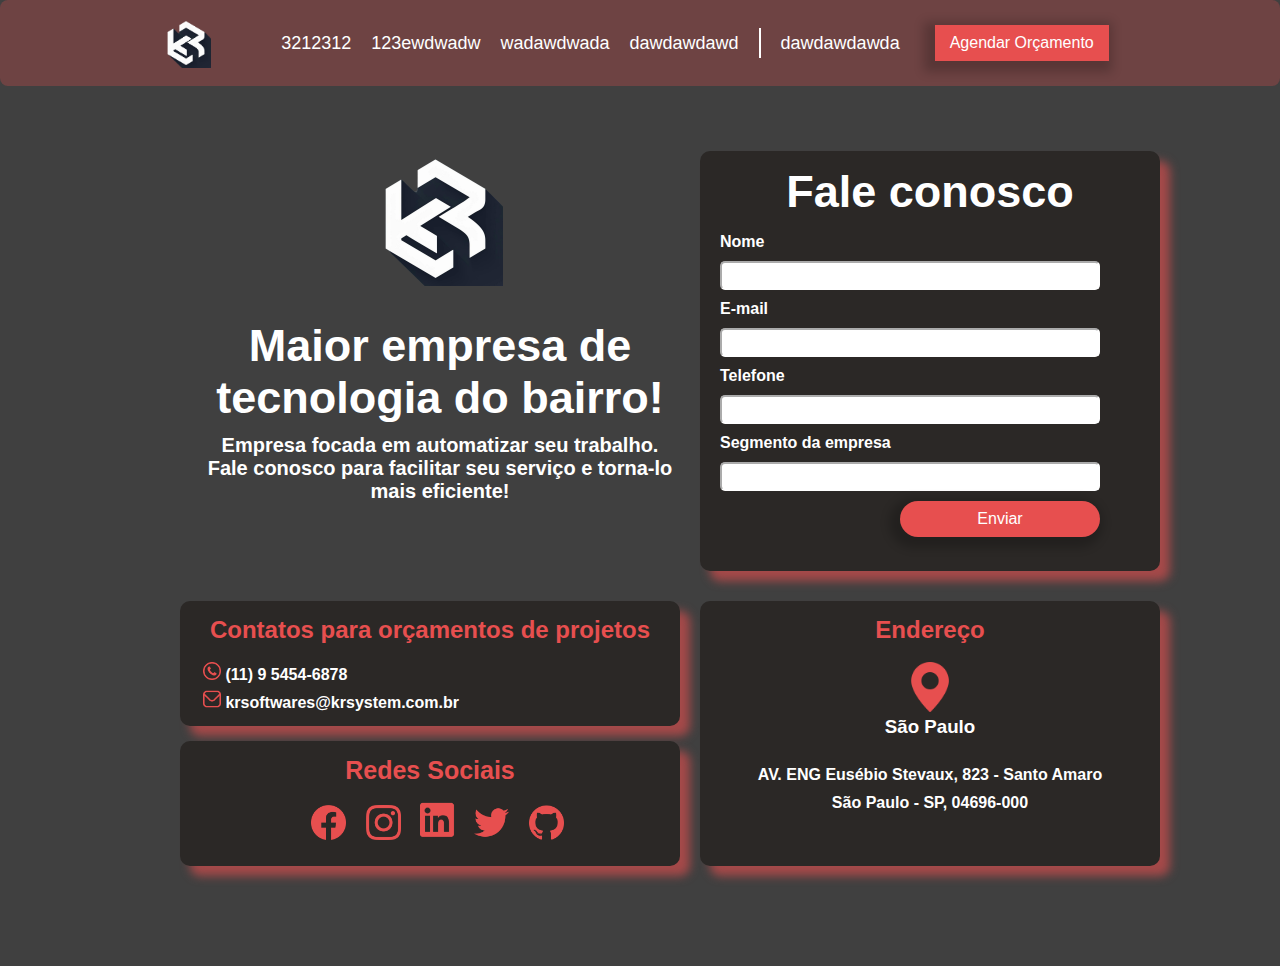
==== pages/Contact Page/contactPage.html @ 2145e659 "Update before the color" ====
<!DOCTYPE html>
<html lang="pt-br">
  <head>
    <meta charset="UTF-8" />
    <meta name="viewport" content="width=device-width, initial-scale=1.0" />
    <link rel="stylesheet" href="styleContact.css" />
    <link rel="stylesheet" href="../style/style.css" />
    <title>KR Softwares Contact Page</title>
  </head>
  <body>
    <header>
      <div class="nav">
        <img class="logo" src="../resources/icons/Logo.png" alt="Logo da empresa KR" />
        <div class="links">
          <a href=""><span>3212312</span></a>
          <a href=""><span>123ewdwadw</span></a>
          <a href=""><span>wadawdwada</span></a>
          <a href=""><span>dawdawdawd</span></a>
          <div class="nav-linha"></div>
          <a href=""><span>dawdawdawda</span></a>
          <button class="btnPadrao">Agendar Orçamento</button>
        </div>
      </div>
    </header>

    <main>
      <div class="grid">
          <div class="descricao">
            <img class="logo1" src="../resources/icons/Logo.png" 
            alt="Logo da Empresa KR">
          <h1>Maior empresa de tecnologia do bairro!</h1>
          <p>
            Empresa focada em automatizar seu trabalho. <br>
             Fale conosco para facilitar seu serviço e torna-lo mais eficiente!
          </p>
        </div>
        <div class="formulario">
          <h2>Fale conosco</h2>
          <form autocomplete="off">
            <label for="">Nome</label>
            <input type="text" name="Nome" />
            <label for="">E-mail</label>
            <input type="text" name="Emai" />
            <label for="">Telefone</label>
            <input type="text" name="Emai" />
            <label for="">Segmento da empresa</label>
            <input type="text" name="Emai" />
            <button class="btnPadrao">Enviar</button>
          </form>
        </div>
        
        <div class="contatos-principal">
        <div class="contatos">
          <h2>Contatos para orçamentos de projetos</h2>
          <p>
            <img class="wpp" src="../resources/icons/circle-phone.png" alt="icone de um telefone">
             (11) 9 5454-6878
          </p>
          <p><img class="envelope" src="../resources/icons/envelope.png" alt="icone de um envelope">
             krsoftwares@krsystem.com.br</p><br><br>     
        </div>
        <div class="redes-sociais">
          <h3>Redes Sociais</h2>
            <p>
              <img src="../resources/icons/facebook.png" alt="icone do facebook">
              <img src="../resources/icons/instagram.png" alt="icone do instagram">
              <img src="../resources/icons/linkedin.png" alt="icone do linkedin">
              <img src="../resources/icons/twitter.png" alt="icone do twitter">
              <img src="../resources/icons/github.png" alt="icone do github">
            </p>
        </div>
        
      </div>
        <div class="endereco">
          <h2>Endereço</h2>
          <br>
          <img src="../resources/icons/pin.png" alt="pin do maps">
          <h3>São Paulo</h3><br>
          <p>AV. ENG Eusébio Stevaux, 823 - Santo Amaro</p>
          <p>São Paulo - SP, 04696-000</p>
        </div>
        
      <div>
    </main>
  </body>
</html>
---- pages/Contact Page/styleContact.css ----
body {
  background-color: #575151;
  font-family: Arial, Helvetica, sans-serif;
}

.grid {
  display: grid;
  grid-template-columns: 700px 700px;
  grid-template-rows: 500px 1fr 100px ;
}

.descricao {
  margin-top: 50px;
  margin-left: 200px;

  width: 480px;
  height: 390px;

  display: block;
  align-items: center;

  color: white;
  font-weight: bold;
  
  grid-column: 1;
  grid-row: 1;
}

.logo1 {

  width: auto;
  height: auto;
  max-width: 135px;
  max-height: 150px;
  margin-left: 35%;

}

.descricao h1{
  margin-top: 30px;
  text-align: center;
  font-size: 45px;
}

.descricao p {
  text-align: center;
  margin-top: 10px;
  font-size: 20px;
}

.formulario {
  color: white;
  font-weight: bold;

  width: 460px;
  height: 420px;
  
  margin-top: 50px;

  background-color: rgb(43, 40, 38);
  border-radius: 10px;
  box-shadow:10px 10px 10px rgb(165, 73, 73);

  grid-column: 2;
  grid-row: 1;
}

.formulario form {
  display: flex;
  flex-direction: column;
}

.formulario h2 {
  margin: 15px 0px;
  text-align: center;
  font-size: 45px;
}

.formulario label{
  margin-left: 20px;
}

.formulario input {
  
  padding: 5px;
  margin-left: 20px;
  margin-top: 10px;
  margin-bottom: 10px;

  border-radius: 5px;
  border-color: white;

  width: 380px;
}

.formulario button {
  width: 200px;
  left: 200px;
}

.titulo-central{
  grid-column: 2;
  grid-row: 2;
  
  text-align: center;
  color: white;
  font-size: 22px;
  font-weight: bold;

  margin-top: 30px;
}

.contatos-principal{
  grid-column: 1;
  grid-row: 2;
}

.contatos {
  color: white;
  font-weight: bold;

  width: 500px;
  height: 125px;

  margin-left: 180px;

  background-color: rgb(43, 40, 38);
  border-radius: 10px;
  box-shadow:10px 10px 10px rgb(165, 73, 73);
}

.contatos h2{
  padding: 15px;
  text-align: center;
  font-weight: bold;
  color: #e74f4f;
}
.contatos p {
  padding: 3px;
  margin-left: 20px;
}

.wpp{
  content: '';
  position: relative;
  left: 0;
  top: 0;
  width: 18px;
}

.envelope{
  content: '';
  position: relative;
  left: 0;
  top: 0;
  width: 18px;
}


.redes-sociais{
  color: white;
  font-weight: bold;
  text-align: center;

  width: 500px;
  height: 125px;

  margin-top: 15px;
  margin-left: 180px;

  background-color: rgb(43, 40, 38);
  border-radius: 10px;
  box-shadow:10px 10px 10px rgb(165, 73, 73);
}

.redes-sociais h3{
  padding: 15px;
  text-align: center;
  font-weight: bold;
  font-size: 25px;
  color: #e74f4f;
}

.redes-sociais img{
  padding-left: 15px;
  content: '';
  position: relative;
  left: 0;
  top: 0;
  width: 50px;
}
.endereco {
  color: white;
  font-weight: bold;
  text-align: center;
  
  width: 460px;
  height: 265px;
  
  grid-column: 2;
  grid-row: 2;

  background-color: rgb(43, 40, 38);
  border-radius: 10px;
  box-shadow:10px 10px 10px rgb(165, 73, 73);
}

.endereco img{
  content: '';
  position: relative;
  left: 0;
  top: 0;
  width: 50px;
}

.endereco h2{
  padding-top: 15px;
  text-align: center;
  color: #e74f4f;
}

.endereco p{
  margin-top: 10px;
}
---- pages/style/style.css ----
*{
    margin: 0px;
    padding: 0px;
    box-sizing: border-box;

    font-family: Arial, Helvetica, sans-serif;
}

body{
    background-color: rgba(0, 0, 0, 0.75);
}

header {
    width: 100%;
    display: flex;
    justify-content: center;
}

.nav {
    background-color: rgba(126, 68, 68, 0.75);

    width: 100%;
    
    display: flex;
    align-items: center;
    justify-content: center;

    padding: 15px 100px;
    margin-bottom: 15px;
    border-radius: 8px;
}

.logo {
    width: auto;
    height: auto;
    max-width: 50px;
    max-height: 50px;
    margin-right: 60px;
}

.links{
    display: flex;
    align-items: center;
    gap: 20px;
    padding: 10px;
}

.links a{
    font-size: 18px;
    text-decoration: none;
    color: rgb(255, 255, 255);
}

.nav-linha{
    width: 2px;
    height: 30px;
    background-color: white;
}

.links button {
    margin-left: 15px;
    border-radius: 0;
}

.btnPadrao{
    background-color: #e74f4f;
    font-size: 16px;
    color: #ffff;

    padding: 9px 15px;
    border-radius: 20px;
    border: 0px;
    box-shadow: -4px 4px 10px 7px rgba(0, 0, 0, 0.2);

    position: relative;
}
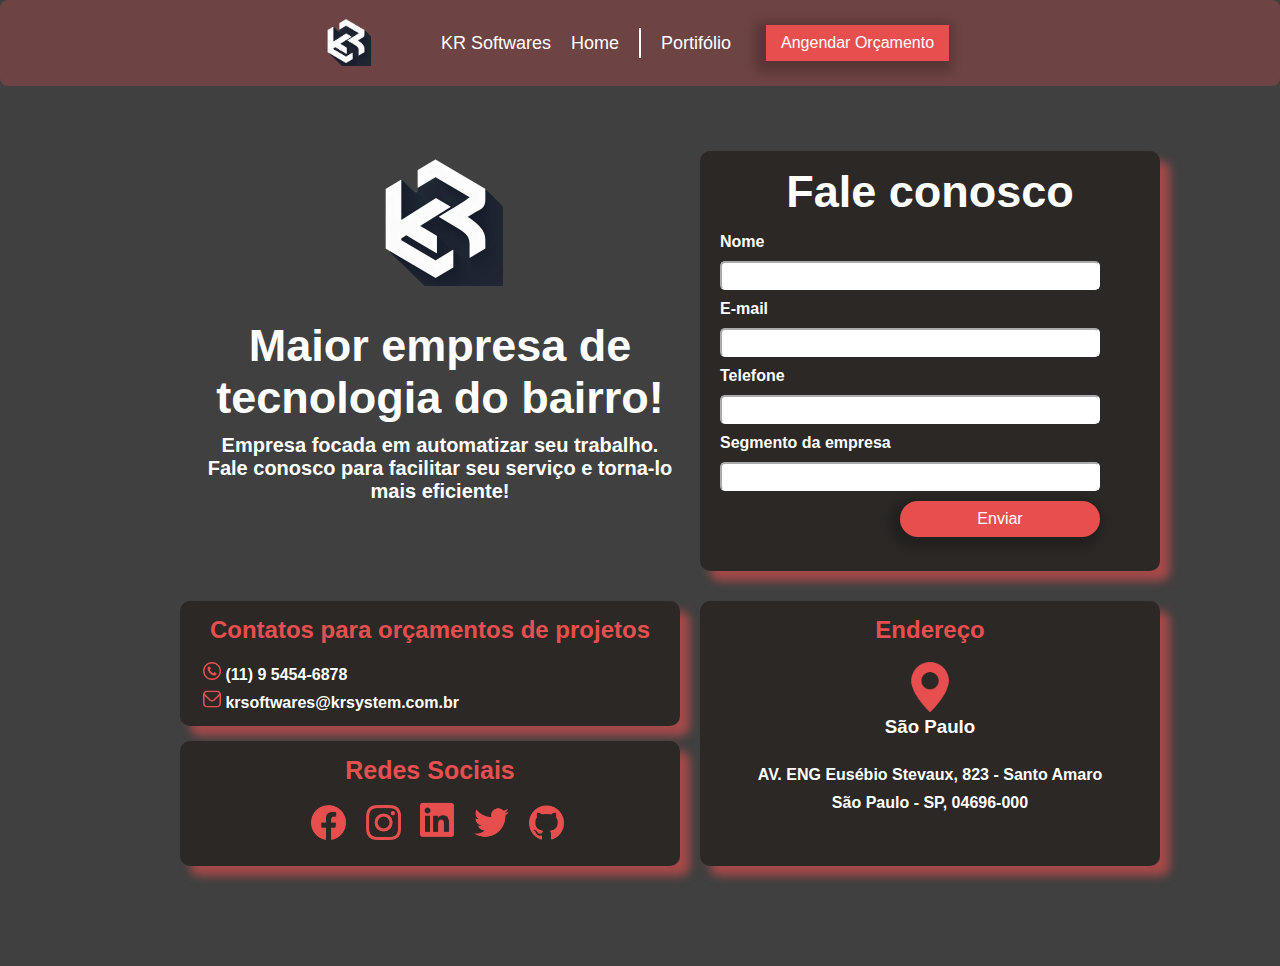
==== commit 599a0ed6: "Header updated" ====
--- a/pages/Contact Page/contactPage.html
+++ b/pages/Contact Page/contactPage.html
@@ -10,15 +10,17 @@
   <body>
     <header>
       <div class="nav">
+        <a href="../home/home.html">
         <img class="logo" src="../resources/icons/Logo.png" alt="Logo da empresa KR" />
+        </a>
         <div class="links">
-          <a href=""><span>3212312</span></a>
-          <a href=""><span>123ewdwadw</span></a>
-          <a href=""><span>wadawdwada</span></a>
-          <a href=""><span>dawdawdawd</span></a>
+          <a href=""><span>KR Softwares</span></a>
+          <a href="../home/home.html"><span>Home</span></a>
           <div class="nav-linha"></div>
-          <a href=""><span>dawdawdawda</span></a>
-          <button class="btnPadrao">Agendar Orçamento</button>
+          <a href="../Projects Page/projects.html"><span>Portifólio</span></a>
+          <a href="../Contact Page/contactPage.html">
+          <button class="btnPadrao">Angendar Orçamento</button>
+          </a>
         </div>
       </div>
     </header>
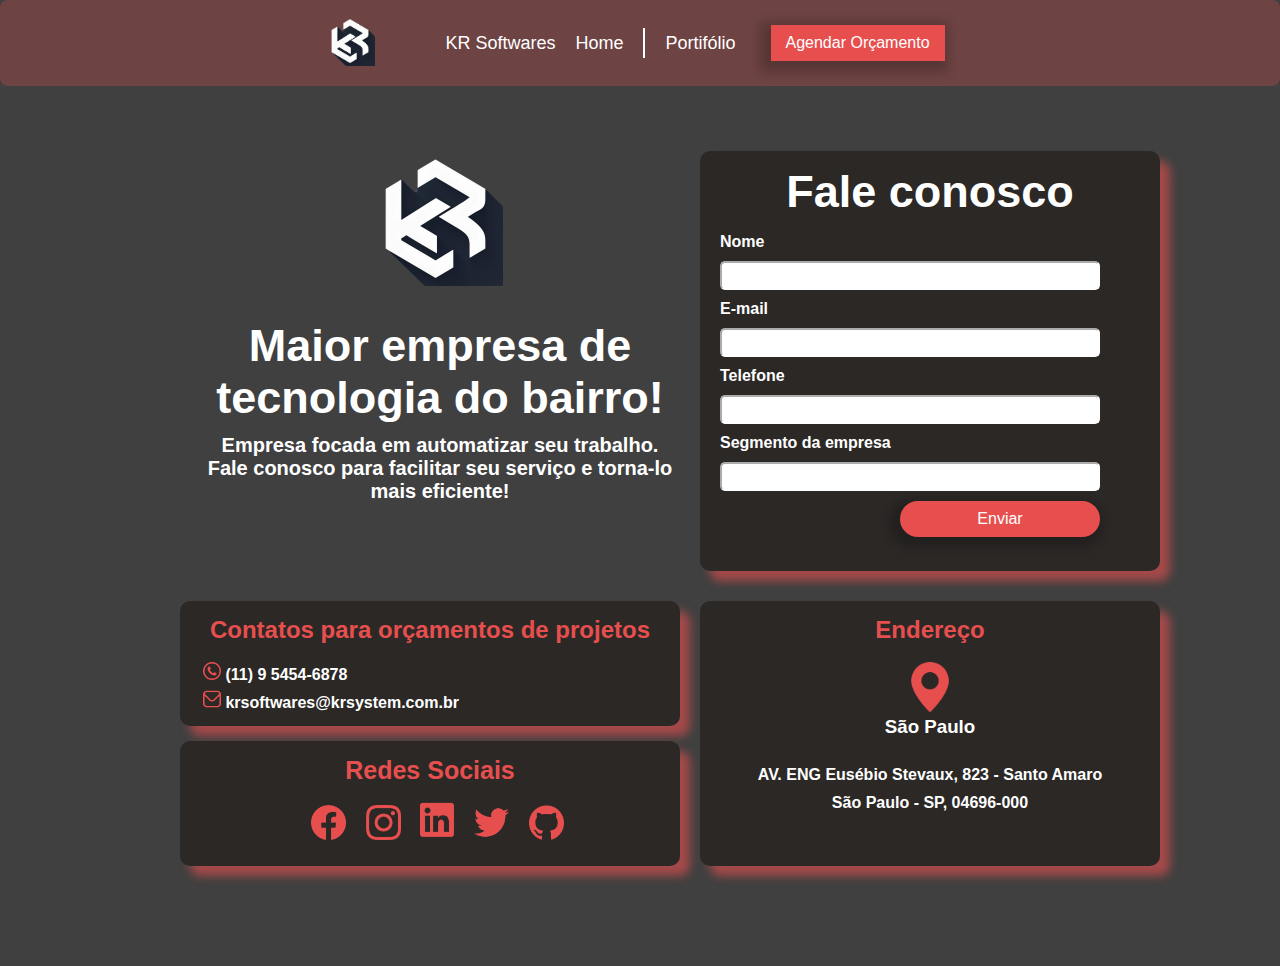
==== commit fdbab23c: "Update text nav" ====
--- a/pages/Contact Page/contactPage.html
+++ b/pages/Contact Page/contactPage.html
@@ -19,7 +19,7 @@
           <div class="nav-linha"></div>
           <a href="../Projects Page/projects.html"><span>Portifólio</span></a>
           <a href="../Contact Page/contactPage.html">
-          <button class="btnPadrao">Angendar Orçamento</button>
+          <button class="btnPadrao">Agendar Orçamento</button>
           </a>
         </div>
       </div>
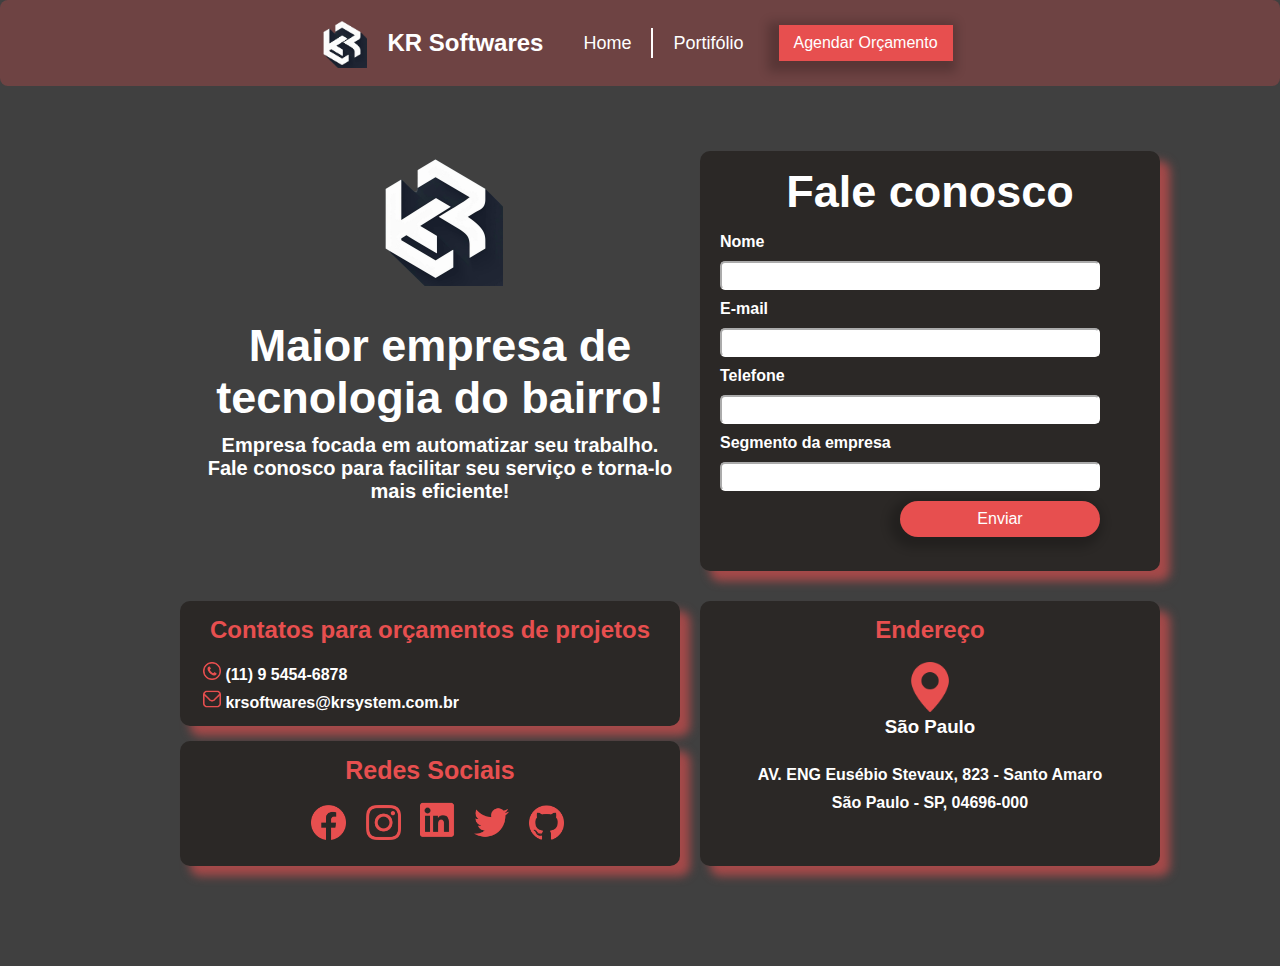
==== commit 69d30ce7: "Nav bar finished" ====
--- a/pages/Contact Page/contactPage.html
+++ b/pages/Contact Page/contactPage.html
@@ -10,16 +10,18 @@
   <body>
     <header>
       <div class="nav">
-        <a href="../home/home.html">
-        <img class="logo" src="../resources/icons/Logo.png" alt="Logo da empresa KR" />
-        </a>
+        <img
+          class="logo"
+          src="../resources/icons/Logo.png"
+          alt="Logo da empresa KR"
+        />
+        <h2>KR Softwares</h2>
         <div class="links">
-          <a href=""><span>KR Softwares</span></a>
           <a href="../home/home.html"><span>Home</span></a>
           <div class="nav-linha"></div>
           <a href="../Projects Page/projects.html"><span>Portifólio</span></a>
           <a href="../Contact Page/contactPage.html">
-          <button class="btnPadrao">Agendar Orçamento</button>
+            <button class="btnPadrao">Agendar Orçamento</button>
           </a>
         </div>
       </div>
@@ -27,15 +29,19 @@
 
     <main>
       <div class="grid">
-          <div class="descricao">
-            <img class="logo1" src="../resources/icons/Logo.png" 
-            alt="Logo da Empresa KR">
+        <div class="descricao">
+          <img
+            class="logo1"
+            src="../resources/icons/Logo.png"
+            alt="Logo da Empresa KR"
+          />
           <h1>Maior empresa de tecnologia do bairro!</h1>
           <p>
-            Empresa focada em automatizar seu trabalho. <br>
-             Fale conosco para facilitar seu serviço e torna-lo mais eficiente!
+            Empresa focada em automatizar seu trabalho. <br />
+            Fale conosco para facilitar seu serviço e torna-lo mais eficiente!
           </p>
         </div>
+
         <div class="formulario">
           <h2>Fale conosco</h2>
           <form autocomplete="off">
@@ -50,39 +56,62 @@
             <button class="btnPadrao">Enviar</button>
           </form>
         </div>
-        
+
         <div class="contatos-principal">
-        <div class="contatos">
-          <h2>Contatos para orçamentos de projetos</h2>
-          <p>
-            <img class="wpp" src="../resources/icons/circle-phone.png" alt="icone de um telefone">
-             (11) 9 5454-6878
-          </p>
-          <p><img class="envelope" src="../resources/icons/envelope.png" alt="icone de um envelope">
-             krsoftwares@krsystem.com.br</p><br><br>     
+          <div class="contatos">
+            <h2>Contatos para orçamentos de projetos</h2>
+            <p>
+              <img
+                class="wpp"
+                src="../resources/icons/circle-phone.png"
+                alt="icone de um telefone"
+              />
+              (11) 9 5454-6878
+            </p>
+            <p>
+              <img
+                class="envelope"
+                src="../resources/icons/envelope.png"
+                alt="icone de um envelope"
+              />
+              krsoftwares@krsystem.com.br
+            </p>
+            <br /><br />
+          </div>
+          <div class="redes-sociais">
+            <h3>Redes Sociais</h3>
+            <p>
+              <img
+                src="../resources/icons/facebook.png"
+                alt="icone do facebook"
+              />
+              <img
+                src="../resources/icons/instagram.png"
+                alt="icone do instagram"
+              />
+              <img
+                src="../resources/icons/linkedin.png"
+                alt="icone do linkedin"
+              />
+              <img
+                src="../resources/icons/twitter.png"
+                alt="icone do twitter"
+              />
+              <img src="../resources/icons/github.png" alt="icone do github" />
+            </p>
+          </div>
         </div>
-        <div class="redes-sociais">
-          <h3>Redes Sociais</h2>
-            <p>
-              <img src="../resources/icons/facebook.png" alt="icone do facebook">
-              <img src="../resources/icons/instagram.png" alt="icone do instagram">
-              <img src="../resources/icons/linkedin.png" alt="icone do linkedin">
-              <img src="../resources/icons/twitter.png" alt="icone do twitter">
-              <img src="../resources/icons/github.png" alt="icone do github">
-            </p>
-        </div>
-        
-      </div>
+
         <div class="endereco">
           <h2>Endereço</h2>
-          <br>
-          <img src="../resources/icons/pin.png" alt="pin do maps">
-          <h3>São Paulo</h3><br>
+          <br />
+          <img src="../resources/icons/pin.png" alt="pin do maps" />
+          <h3>São Paulo</h3>
+          <br />
           <p>AV. ENG Eusébio Stevaux, 823 - Santo Amaro</p>
           <p>São Paulo - SP, 04696-000</p>
         </div>
-        
-      <div>
+      </div>
     </main>
   </body>
 </html>
--- a/pages/style/style.css
+++ b/pages/style/style.css
@@ -30,31 +30,36 @@
     border-radius: 8px;
 }
 
+.nav h2, .nav a, .btnPadrao{
+    color: #ffffff;
+}
+
 .logo {
     width: auto;
     height: auto;
     max-width: 50px;
     max-height: 50px;
-    margin-right: 60px;
+    margin-right: 20px;
 }
 
 .links{
+    margin-left: 30px;
     display: flex;
     align-items: center;
     gap: 20px;
     padding: 10px;
 }
 
+
 .links a{
     font-size: 18px;
     text-decoration: none;
-    color: rgb(255, 255, 255);
 }
 
 .nav-linha{
     width: 2px;
     height: 30px;
-    background-color: white;
+    background-color: #ffffff;
 }
 
 .links button {
@@ -65,7 +70,6 @@
 .btnPadrao{
     background-color: #e74f4f;
     font-size: 16px;
-    color: #ffff;
 
     padding: 9px 15px;
     border-radius: 20px;
@@ -73,4 +77,5 @@
     box-shadow: -4px 4px 10px 7px rgba(0, 0, 0, 0.2);
 
     position: relative;
+    cursor: pointer;
 }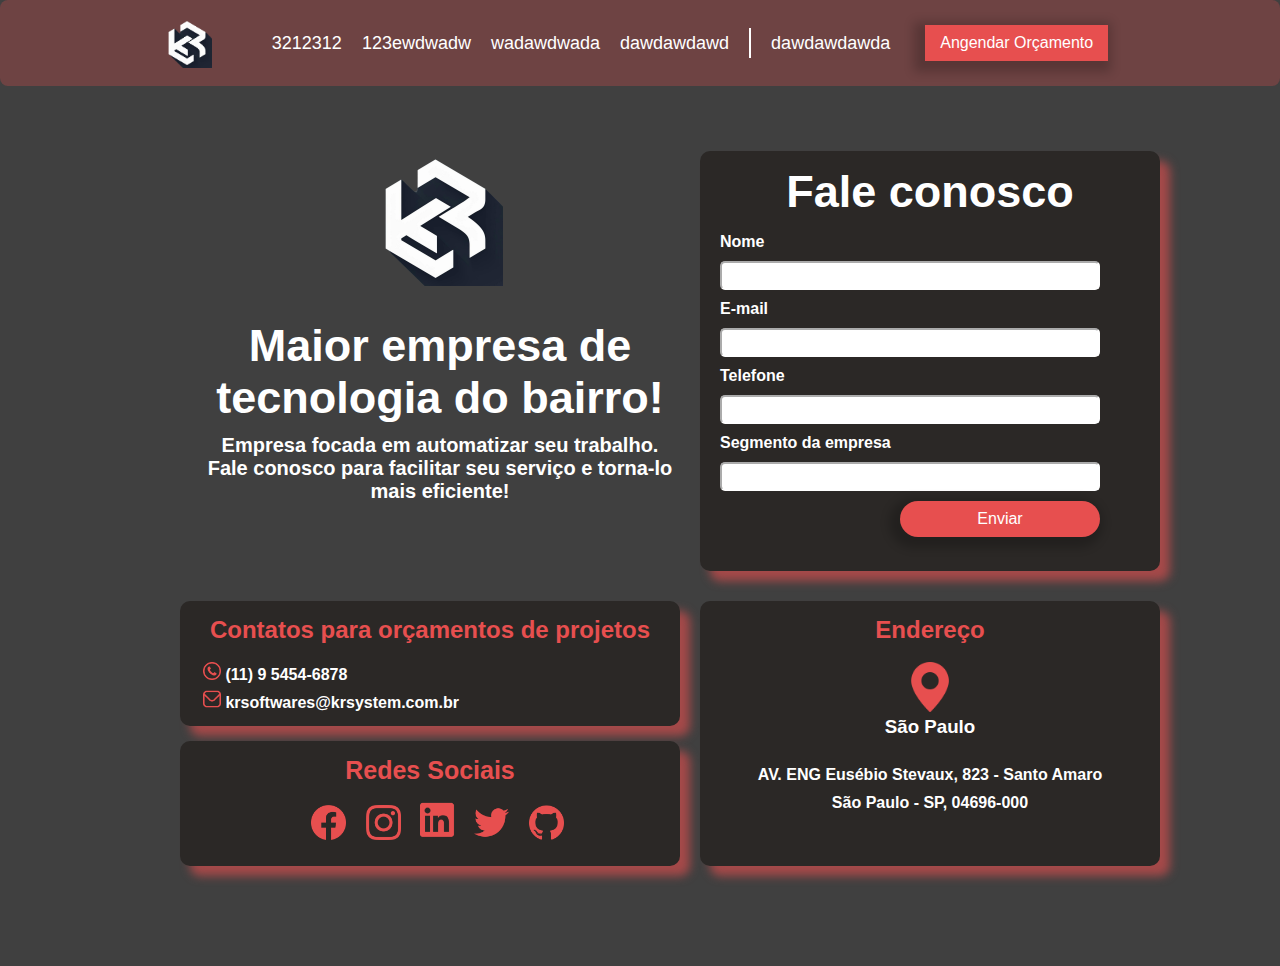
==== commit afc8b9d7: "Nav bar finished, contact Page add and update home and projects" ====
--- a/pages/Contact Page/contactPage.html
+++ b/pages/Contact Page/contactPage.html
@@ -10,19 +10,15 @@
   <body>
     <header>
       <div class="nav">
-        <img
-          class="logo"
-          src="../resources/icons/Logo.png"
-          alt="Logo da empresa KR"
-        />
-        <h2>KR Softwares</h2>
+        <img class="logo" src="../resources/icons/Logo.png" alt="Logo da empresa KR" />
         <div class="links">
-          <a href="../home/home.html"><span>Home</span></a>
+          <a href=""><span>3212312</span></a>
+          <a href=""><span>123ewdwadw</span></a>
+          <a href=""><span>wadawdwada</span></a>
+          <a href=""><span>dawdawdawd</span></a>
           <div class="nav-linha"></div>
-          <a href="../Projects Page/projects.html"><span>Portifólio</span></a>
-          <a href="../Contact Page/contactPage.html">
-            <button class="btnPadrao">Agendar Orçamento</button>
-          </a>
+          <a href=""><span>dawdawdawda</span></a>
+          <button class="btnPadrao">Angendar Orçamento</button>
         </div>
       </div>
     </header>
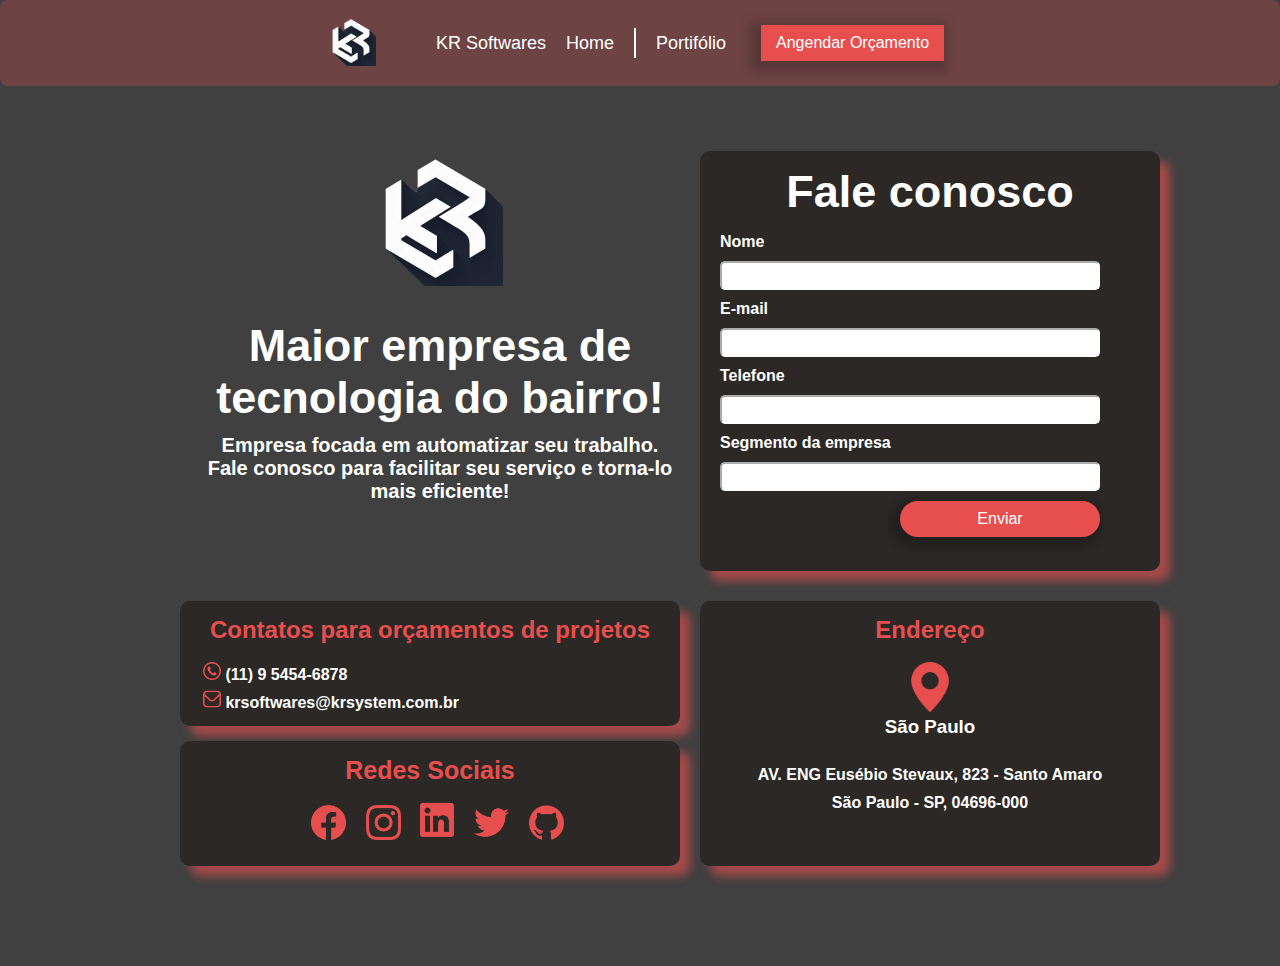
==== commit f32b827b: "Merge contactPage" ====
--- a/pages/Contact Page/contactPage.html
+++ b/pages/Contact Page/contactPage.html
@@ -10,34 +10,32 @@
   <body>
     <header>
       <div class="nav">
+        <a href="../home/home.html">
         <img class="logo" src="../resources/icons/Logo.png" alt="Logo da empresa KR" />
+        </a>
         <div class="links">
-          <a href=""><span>3212312</span></a>
-          <a href=""><span>123ewdwadw</span></a>
-          <a href=""><span>wadawdwada</span></a>
-          <a href=""><span>dawdawdawd</span></a>
+          <a href=""><span>KR Softwares</span></a>
+          <a href="../home/home.html"><span>Home</span></a>
           <div class="nav-linha"></div>
-          <a href=""><span>dawdawdawda</span></a>
+          <a href="../Projects Page/projects.html"><span>Portifólio</span></a>
+          <a href="../Contact Page/contactPage.html">
           <button class="btnPadrao">Angendar Orçamento</button>
+          </a>
         </div>
       </div>
     </header>
 
     <main>
       <div class="grid">
-        <div class="descricao">
-          <img
-            class="logo1"
-            src="../resources/icons/Logo.png"
-            alt="Logo da Empresa KR"
-          />
+          <div class="descricao">
+            <img class="logo1" src="../resources/icons/Logo.png" 
+            alt="Logo da Empresa KR">
           <h1>Maior empresa de tecnologia do bairro!</h1>
           <p>
-            Empresa focada em automatizar seu trabalho. <br />
-            Fale conosco para facilitar seu serviço e torna-lo mais eficiente!
+            Empresa focada em automatizar seu trabalho. <br>
+             Fale conosco para facilitar seu serviço e torna-lo mais eficiente!
           </p>
         </div>
-
         <div class="formulario">
           <h2>Fale conosco</h2>
           <form autocomplete="off">
@@ -52,62 +50,39 @@
             <button class="btnPadrao">Enviar</button>
           </form>
         </div>
-
+        
         <div class="contatos-principal">
-          <div class="contatos">
-            <h2>Contatos para orçamentos de projetos</h2>
+        <div class="contatos">
+          <h2>Contatos para orçamentos de projetos</h2>
+          <p>
+            <img class="wpp" src="../resources/icons/circle-phone.png" alt="icone de um telefone">
+             (11) 9 5454-6878
+          </p>
+          <p><img class="envelope" src="../resources/icons/envelope.png" alt="icone de um envelope">
+             krsoftwares@krsystem.com.br</p><br><br>     
+        </div>
+        <div class="redes-sociais">
+          <h3>Redes Sociais</h2>
             <p>
-              <img
-                class="wpp"
-                src="../resources/icons/circle-phone.png"
-                alt="icone de um telefone"
-              />
-              (11) 9 5454-6878
+              <img src="../resources/icons/facebook.png" alt="icone do facebook">
+              <img src="../resources/icons/instagram.png" alt="icone do instagram">
+              <img src="../resources/icons/linkedin.png" alt="icone do linkedin">
+              <img src="../resources/icons/twitter.png" alt="icone do twitter">
+              <img src="../resources/icons/github.png" alt="icone do github">
             </p>
-            <p>
-              <img
-                class="envelope"
-                src="../resources/icons/envelope.png"
-                alt="icone de um envelope"
-              />
-              krsoftwares@krsystem.com.br
-            </p>
-            <br /><br />
-          </div>
-          <div class="redes-sociais">
-            <h3>Redes Sociais</h3>
-            <p>
-              <img
-                src="../resources/icons/facebook.png"
-                alt="icone do facebook"
-              />
-              <img
-                src="../resources/icons/instagram.png"
-                alt="icone do instagram"
-              />
-              <img
-                src="../resources/icons/linkedin.png"
-                alt="icone do linkedin"
-              />
-              <img
-                src="../resources/icons/twitter.png"
-                alt="icone do twitter"
-              />
-              <img src="../resources/icons/github.png" alt="icone do github" />
-            </p>
-          </div>
         </div>
-
+        
+      </div>
         <div class="endereco">
           <h2>Endereço</h2>
-          <br />
-          <img src="../resources/icons/pin.png" alt="pin do maps" />
-          <h3>São Paulo</h3>
-          <br />
+          <br>
+          <img src="../resources/icons/pin.png" alt="pin do maps">
+          <h3>São Paulo</h3><br>
           <p>AV. ENG Eusébio Stevaux, 823 - Santo Amaro</p>
           <p>São Paulo - SP, 04696-000</p>
         </div>
-      </div>
+        
+      <div>
     </main>
   </body>
 </html>
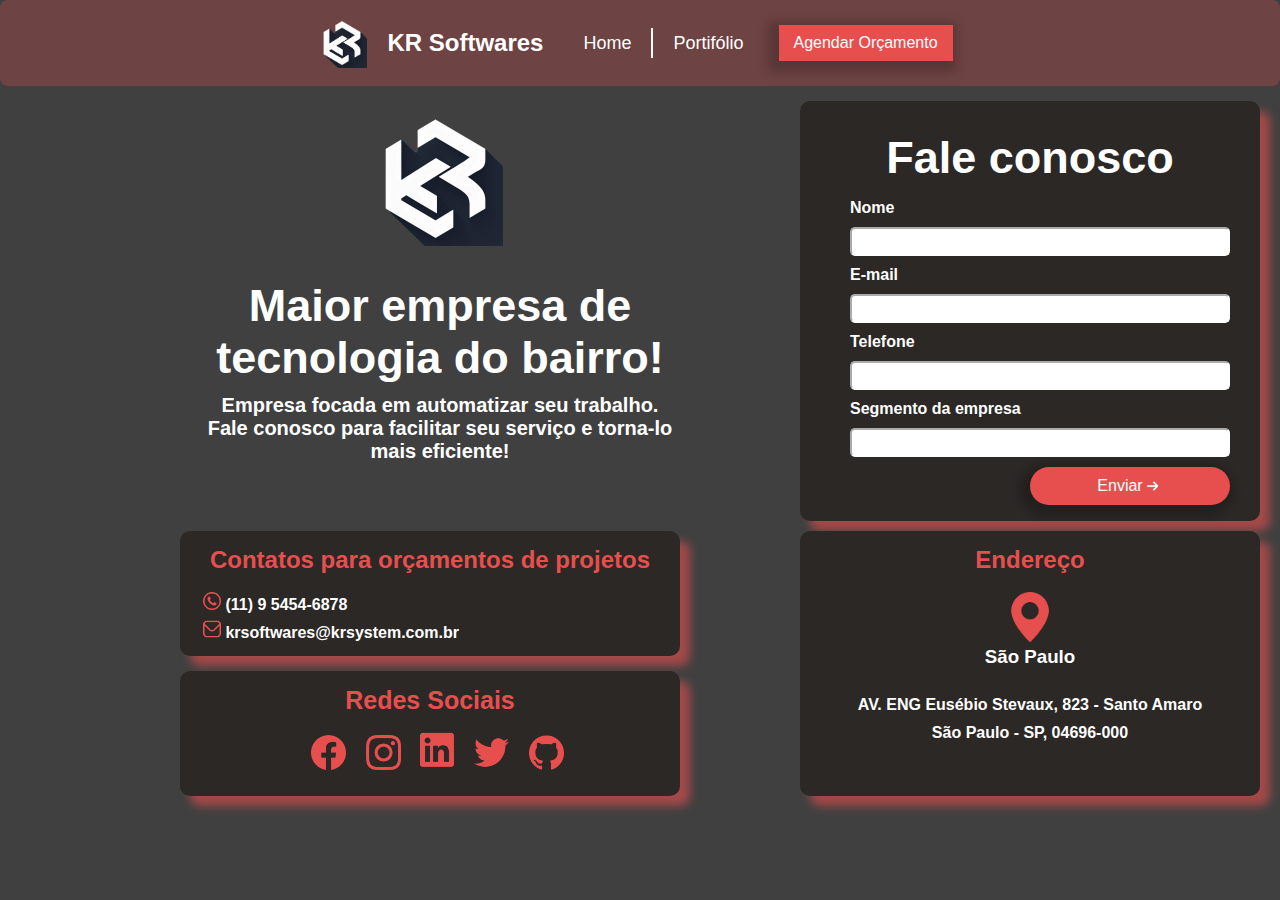
==== commit afd4eca5: "Project Finish" ====
--- a/pages/Contact Page/contactPage.html
+++ b/pages/Contact Page/contactPage.html
@@ -10,16 +10,18 @@
   <body>
     <header>
       <div class="nav">
-        <a href="../home/home.html">
-        <img class="logo" src="../resources/icons/Logo.png" alt="Logo da empresa KR" />
-        </a>
+        <img
+          class="logo"
+          src="../resources/icons/Logo.png"
+          alt="Logo da empresa KR"
+        />
+        <h2>KR Softwares</h2>
         <div class="links">
-          <a href=""><span>KR Softwares</span></a>
           <a href="../home/home.html"><span>Home</span></a>
           <div class="nav-linha"></div>
           <a href="../Projects Page/projects.html"><span>Portifólio</span></a>
           <a href="../Contact Page/contactPage.html">
-          <button class="btnPadrao">Angendar Orçamento</button>
+            <button class="btnPadrao">Agendar Orçamento</button>
           </a>
         </div>
       </div>
@@ -27,15 +29,19 @@
 
     <main>
       <div class="grid">
-          <div class="descricao">
-            <img class="logo1" src="../resources/icons/Logo.png" 
-            alt="Logo da Empresa KR">
+        <div class="descricao">
+          <img
+            class="logo1"
+            src="../resources/icons/Logo.png"
+            alt="Logo da Empresa KR"
+          />
           <h1>Maior empresa de tecnologia do bairro!</h1>
           <p>
-            Empresa focada em automatizar seu trabalho. <br>
-             Fale conosco para facilitar seu serviço e torna-lo mais eficiente!
+            Empresa focada em automatizar seu trabalho. <br />
+            Fale conosco para facilitar seu serviço e torna-lo mais eficiente!
           </p>
         </div>
+
         <div class="formulario">
           <h2>Fale conosco</h2>
           <form autocomplete="off">
@@ -47,42 +53,65 @@
             <input type="text" name="Emai" />
             <label for="">Segmento da empresa</label>
             <input type="text" name="Emai" />
-            <button class="btnPadrao">Enviar</button>
+            <button class="btnPadrao">Enviar<img class="arrow" src="../resources/icons/arrow.png" alt="Imagem Flecha"></button>
           </form>
         </div>
-        
+
         <div class="contatos-principal">
-        <div class="contatos">
-          <h2>Contatos para orçamentos de projetos</h2>
-          <p>
-            <img class="wpp" src="../resources/icons/circle-phone.png" alt="icone de um telefone">
-             (11) 9 5454-6878
-          </p>
-          <p><img class="envelope" src="../resources/icons/envelope.png" alt="icone de um envelope">
-             krsoftwares@krsystem.com.br</p><br><br>     
+          <div class="contatos">
+            <h2>Contatos para orçamentos de projetos</h2>
+            <p>
+              <img
+                class="wpp"
+                src="../resources/icons/circle-phone.png"
+                alt="icone de um telefone"
+              />
+              (11) 9 5454-6878
+            </p>
+            <p>
+              <img
+                class="envelope"
+                src="../resources/icons/envelope.png"
+                alt="icone de um envelope"
+              />
+              krsoftwares@krsystem.com.br
+            </p>
+            <br /><br />
+          </div>
+          <div class="redes-sociais">
+            <h3>Redes Sociais</h3>
+            <p>
+              <img
+                src="../resources/icons/facebook.png"
+                alt="icone do facebook"
+              />
+              <img
+                src="../resources/icons/instagram.png"
+                alt="icone do instagram"
+              />
+              <img
+                src="../resources/icons/linkedin.png"
+                alt="icone do linkedin"
+              />
+              <img
+                src="../resources/icons/twitter.png"
+                alt="icone do twitter"
+              />
+              <img src="../resources/icons/github.png" alt="icone do github" />
+            </p>
+          </div>
         </div>
-        <div class="redes-sociais">
-          <h3>Redes Sociais</h2>
-            <p>
-              <img src="../resources/icons/facebook.png" alt="icone do facebook">
-              <img src="../resources/icons/instagram.png" alt="icone do instagram">
-              <img src="../resources/icons/linkedin.png" alt="icone do linkedin">
-              <img src="../resources/icons/twitter.png" alt="icone do twitter">
-              <img src="../resources/icons/github.png" alt="icone do github">
-            </p>
-        </div>
-        
-      </div>
+
         <div class="endereco">
           <h2>Endereço</h2>
-          <br>
-          <img src="../resources/icons/pin.png" alt="pin do maps">
-          <h3>São Paulo</h3><br>
+          <br />
+          <img src="../resources/icons/pin.png" alt="pin do maps" />
+          <h3>São Paulo</h3>
+          <br />
           <p>AV. ENG Eusébio Stevaux, 823 - Santo Amaro</p>
           <p>São Paulo - SP, 04696-000</p>
         </div>
-        
-      <div>
+      </div>
     </main>
   </body>
 </html>
--- a/pages/Contact Page/styleContact.css
+++ b/pages/Contact Page/styleContact.css
@@ -5,14 +5,15 @@
 
 .grid {
   display: grid;
-  grid-template-columns: 700px 700px;
-  grid-template-rows: 500px 1fr 100px ;
+  grid-template-columns: 800px 700px;
+  grid-template-rows: 400px 1fr ;
+  row-gap: 30px;
 }
 
 .descricao {
-  margin-top: 50px;
   margin-left: 200px;
-
+  margin-top: 10px;
+  
   width: 480px;
   height: 390px;
 
@@ -54,8 +55,6 @@
 
   width: 460px;
   height: 420px;
-  
-  margin-top: 50px;
 
   background-color: rgb(43, 40, 38);
   border-radius: 10px;
@@ -63,6 +62,11 @@
 
   grid-column: 2;
   grid-row: 1;
+
+  display: flex;
+  flex-direction: column;
+  justify-content: center;
+  align-items: center;
 }
 
 .formulario form {
--- a/pages/style/style.css
+++ b/pages/style/style.css
@@ -16,6 +16,10 @@
     justify-content: center;
 }
 
+main {
+    animation: leftright 1.2s forwards cubic-bezier(0.4, 0, 0.2, 1);
+}
+
 .nav {
     background-color: rgba(126, 68, 68, 0.75);
 
@@ -28,6 +32,7 @@
     padding: 15px 100px;
     margin-bottom: 15px;
     border-radius: 8px;
+    animation: leftright 1.2s forwards cubic-bezier(0.4, 0, 0.2, 1);
 }
 
 .nav h2, .nav a, .btnPadrao{
@@ -51,7 +56,7 @@
 }
 
 
-.links a{
+a{
     font-size: 18px;
     text-decoration: none;
 }
@@ -78,4 +83,48 @@
 
     position: relative;
     cursor: pointer;
-}+
+    display: flex;
+    align-items: center;
+    justify-content: center;
+}
+
+.arrow {
+    width: 20px;
+    height: auto;
+}
+
+
+@keyframes leftright {
+    0% {
+      transform: translateX(-15px);
+      opacity: 0;
+    }
+  
+    100% {
+      transform: translateX(0);
+      opacity: 1;
+    }
+  }
+  
+@keyframes rightleft {
+    0% {
+      transform: translateX(15px);
+      opacity: 0;
+    }
+  
+    100% {
+      transform: translateX(0);
+      opacity: 1;
+    }
+  }
+
+@keyframes opp {
+    0% {
+      opacity: 0;
+    }
+  
+    100% {
+      opacity: 1;
+    }
+  }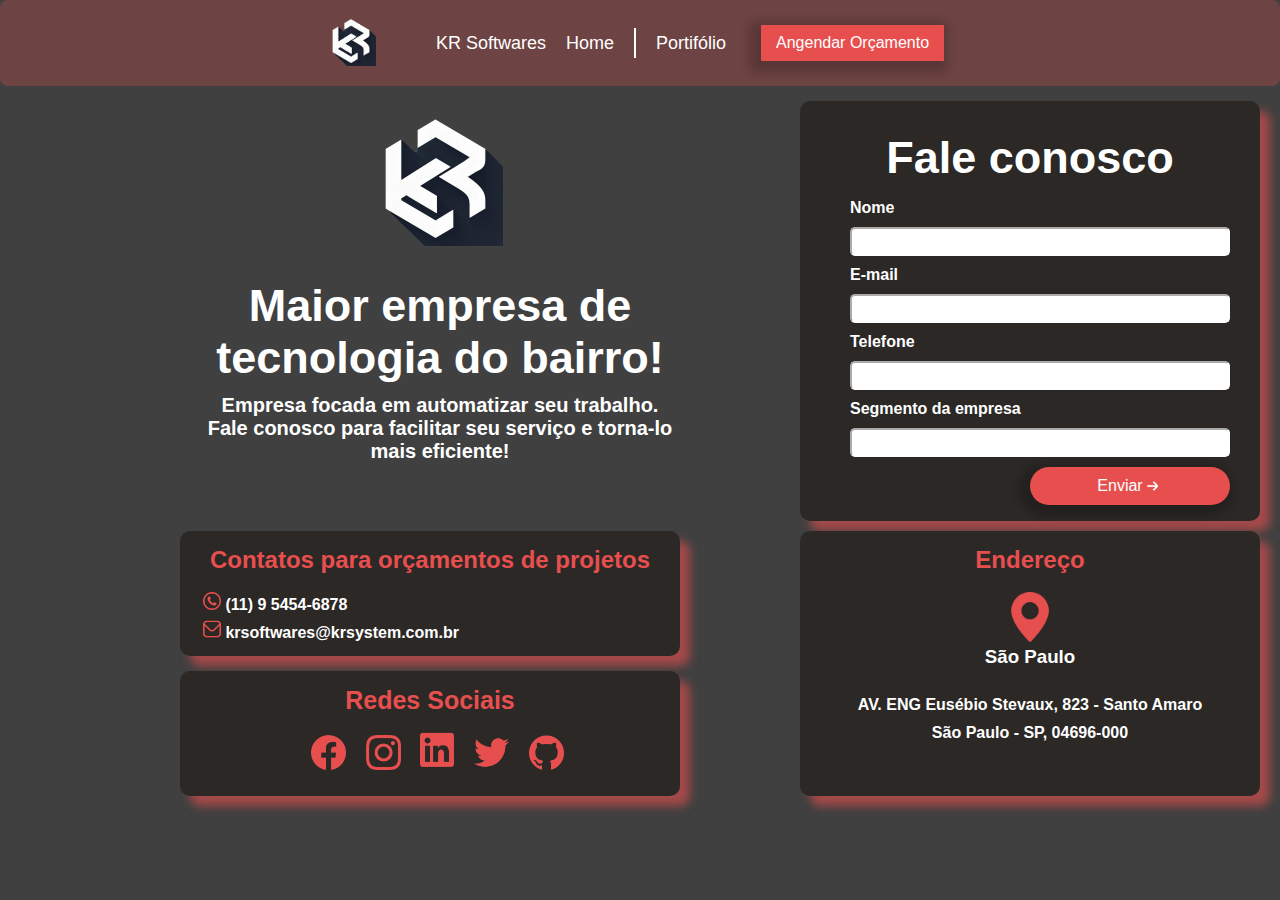
==== commit 15592161: "Project Finish" ====
--- a/pages/Contact Page/contactPage.html
+++ b/pages/Contact Page/contactPage.html
@@ -10,18 +10,16 @@
   <body>
     <header>
       <div class="nav">
-        <img
-          class="logo"
-          src="../resources/icons/Logo.png"
-          alt="Logo da empresa KR"
-        />
-        <h2>KR Softwares</h2>
+        <a href="../home/home.html">
+        <img class="logo" src="../resources/icons/Logo.png" alt="Logo da empresa KR" />
+        </a>
         <div class="links">
+          <a href=""><span>KR Softwares</span></a>
           <a href="../home/home.html"><span>Home</span></a>
           <div class="nav-linha"></div>
           <a href="../Projects Page/projects.html"><span>Portifólio</span></a>
           <a href="../Contact Page/contactPage.html">
-            <button class="btnPadrao">Agendar Orçamento</button>
+          <button class="btnPadrao">Angendar Orçamento</button>
           </a>
         </div>
       </div>
@@ -29,19 +27,15 @@
 
     <main>
       <div class="grid">
-        <div class="descricao">
-          <img
-            class="logo1"
-            src="../resources/icons/Logo.png"
-            alt="Logo da Empresa KR"
-          />
+          <div class="descricao">
+            <img class="logo1" src="../resources/icons/Logo.png" 
+            alt="Logo da Empresa KR">
           <h1>Maior empresa de tecnologia do bairro!</h1>
           <p>
-            Empresa focada em automatizar seu trabalho. <br />
-            Fale conosco para facilitar seu serviço e torna-lo mais eficiente!
+            Empresa focada em automatizar seu trabalho. <br>
+             Fale conosco para facilitar seu serviço e torna-lo mais eficiente!
           </p>
         </div>
-
         <div class="formulario">
           <h2>Fale conosco</h2>
           <form autocomplete="off">
@@ -56,62 +50,39 @@
             <button class="btnPadrao">Enviar<img class="arrow" src="../resources/icons/arrow.png" alt="Imagem Flecha"></button>
           </form>
         </div>
-
+        
         <div class="contatos-principal">
-          <div class="contatos">
-            <h2>Contatos para orçamentos de projetos</h2>
+        <div class="contatos">
+          <h2>Contatos para orçamentos de projetos</h2>
+          <p>
+            <img class="wpp" src="../resources/icons/circle-phone.png" alt="icone de um telefone">
+             (11) 9 5454-6878
+          </p>
+          <p><img class="envelope" src="../resources/icons/envelope.png" alt="icone de um envelope">
+             krsoftwares@krsystem.com.br</p><br><br>     
+        </div>
+        <div class="redes-sociais">
+          <h3>Redes Sociais</h2>
             <p>
-              <img
-                class="wpp"
-                src="../resources/icons/circle-phone.png"
-                alt="icone de um telefone"
-              />
-              (11) 9 5454-6878
+              <img src="../resources/icons/facebook.png" alt="icone do facebook">
+              <img src="../resources/icons/instagram.png" alt="icone do instagram">
+              <img src="../resources/icons/linkedin.png" alt="icone do linkedin">
+              <img src="../resources/icons/twitter.png" alt="icone do twitter">
+              <img src="../resources/icons/github.png" alt="icone do github">
             </p>
-            <p>
-              <img
-                class="envelope"
-                src="../resources/icons/envelope.png"
-                alt="icone de um envelope"
-              />
-              krsoftwares@krsystem.com.br
-            </p>
-            <br /><br />
-          </div>
-          <div class="redes-sociais">
-            <h3>Redes Sociais</h3>
-            <p>
-              <img
-                src="../resources/icons/facebook.png"
-                alt="icone do facebook"
-              />
-              <img
-                src="../resources/icons/instagram.png"
-                alt="icone do instagram"
-              />
-              <img
-                src="../resources/icons/linkedin.png"
-                alt="icone do linkedin"
-              />
-              <img
-                src="../resources/icons/twitter.png"
-                alt="icone do twitter"
-              />
-              <img src="../resources/icons/github.png" alt="icone do github" />
-            </p>
-          </div>
         </div>
-
+        
+      </div>
         <div class="endereco">
           <h2>Endereço</h2>
-          <br />
-          <img src="../resources/icons/pin.png" alt="pin do maps" />
-          <h3>São Paulo</h3>
-          <br />
+          <br>
+          <img src="../resources/icons/pin.png" alt="pin do maps">
+          <h3>São Paulo</h3><br>
           <p>AV. ENG Eusébio Stevaux, 823 - Santo Amaro</p>
           <p>São Paulo - SP, 04696-000</p>
         </div>
-      </div>
+        
+      <div>
     </main>
   </body>
 </html>
